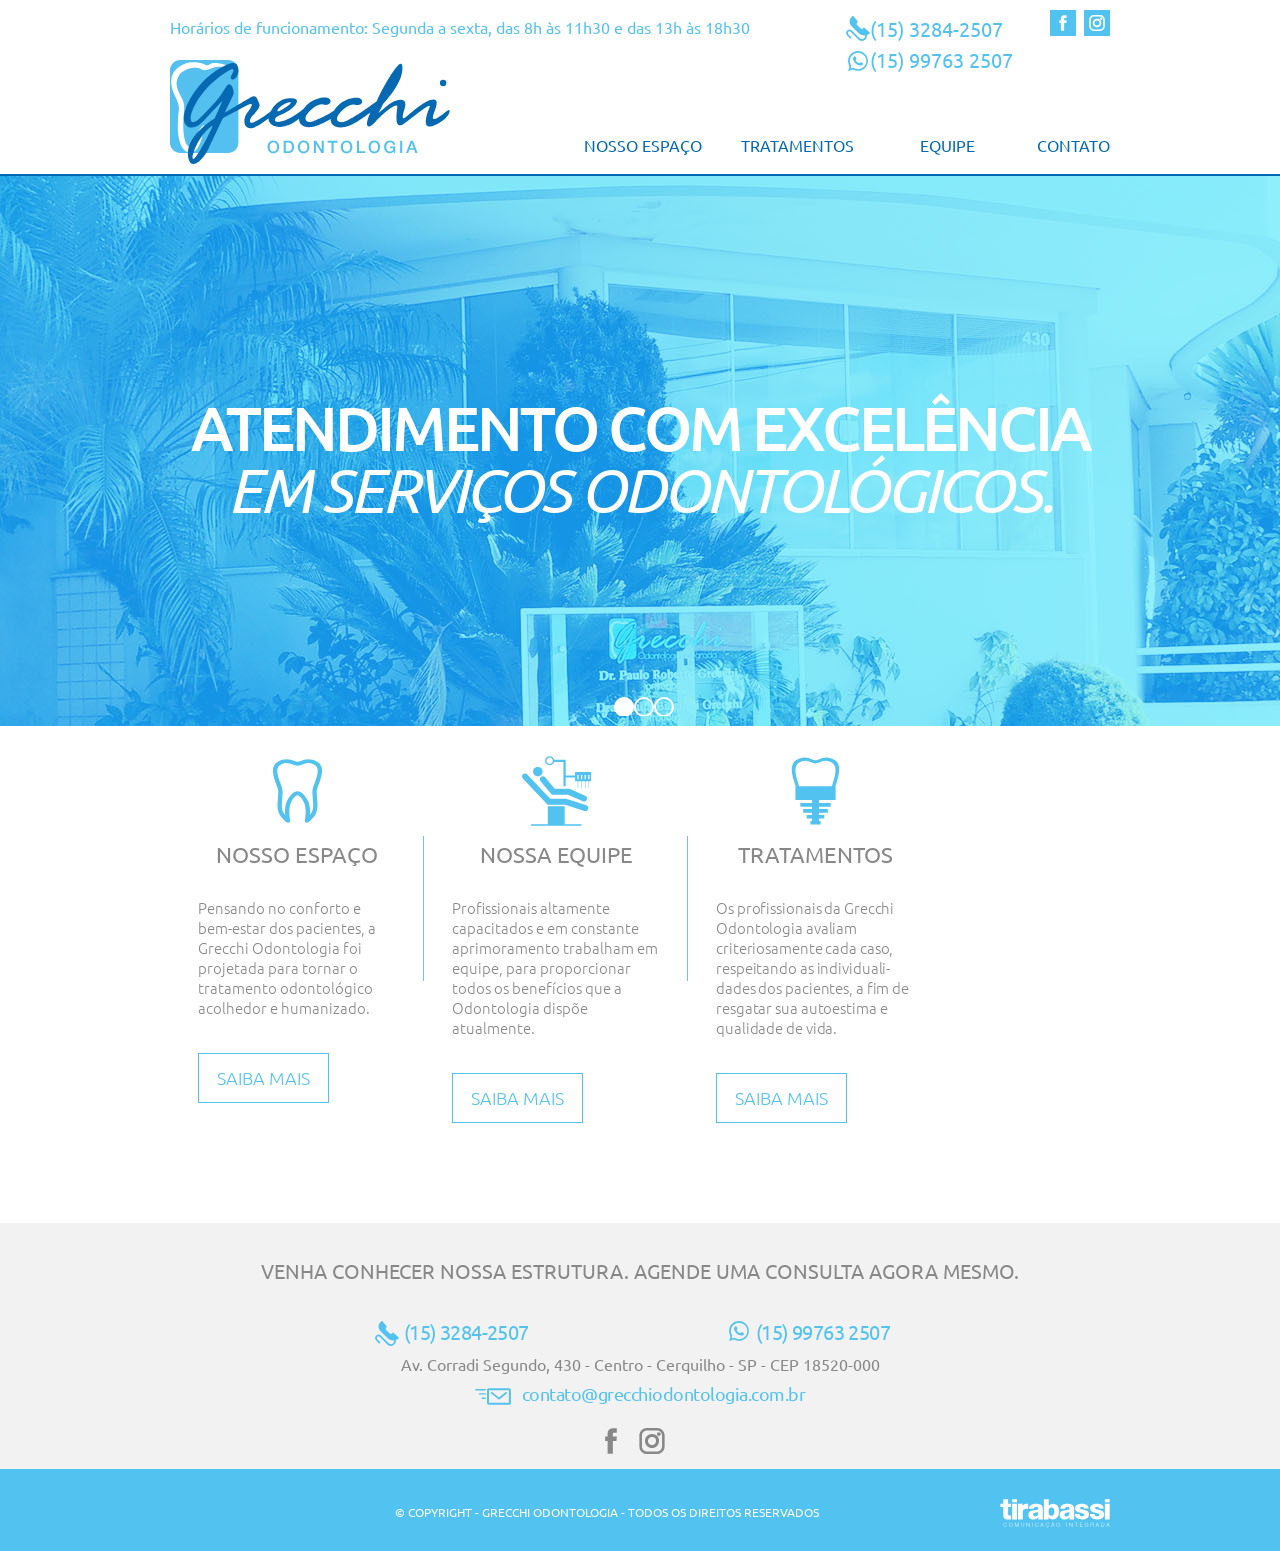
==== index.html @ 026e0ecc "Publicar o site da Grecchi Odontologia no GitHub Pages Importar o site estático completo, adicionar " ====
<!DOCTYPE html>
<!--
  HTML Element
  Coded and structured by Samuel Foltran Morales (samuelfoltran.com) in 2016/05/11
-->
<html lang="pt-br">
  <head>
    <meta charset="utf-8"/>
    <meta name="viewport" content="width=device-width, initial-scale=1"/>
    <title>Grecchi Odontologia</title>

    <link rel="icon" href="favicon.ico">
    <link rel="stylesheet" href="https://fonts.googleapis.com/css?family=Ubuntu:400,300,500,700,300italic">
    <link rel='stylesheet' href='css/reset.css' />
    <link rel='stylesheet' href='css/style.css' />
    <link rel='stylesheet' href='css/mobile.css' />

  </head>
  <body>

    <!-- Site Header -->
    <header>
      <div class='wrapper'>

        <p id='horario'>Horários de funcionamento: Segunda a sexta, das 8h às 11h30 e das 13h às 18h30</p>

        <!-- Header Social -->
        <section id='social'>
          <div class='fone' style="margin-bottom:-10px;">
            <a href="tel:+551532842507">
              <p style='font-size:20px !important;padding-bottom:7px;'><span class='icon icon-fone' aria-hidden='true'>&#8203;</span>(15) 3284-2507</p>
            </a>
            <a href="https://api.whatsapp.com/send?1=pt_BR&amp;phone=5515997632507" target="_blank" rel="noopener noreferrer">
              <p style='font-size:20px !important;padding-bottom:7px;'><span class='icon icon-whatsapp' aria-hidden='true'>&#8203;</span>(15) 99763 2507</p>
            </a>
          </div><!-- #fone -->

          <div class='networks'>
            <a href='https://www.facebook.com/grecchiodontologia' target='_blank' rel="noopener noreferrer"><svg version="1.1" xmlns="http://www.w3.org/2000/svg"
	 width="20" height="20" viewBox="0 0 20 20">
<path fill="#52C2F0" d="M14.531,6.565h-3.086V4.54c0-0.758,0.502-0.936,0.857-0.936c0.354,0,2.178,0,2.178,0V0.261L11.482,0.25
	c-3.331,0-4.088,2.493-4.088,4.088v2.228H5.468v3.444h1.926c0,4.417,0,9.741,0,9.741h4.051c0,0,0-5.377,0-9.741h2.732L14.531,6.565z
	"/>
</svg></a>
            <a href='https://www.instagram.com/grecchiodontologia/' target='_blank' rel="noopener noreferrer"><svg version="1.1" xmlns="http://www.w3.org/2000/svg"
	 width="20" height="20" viewBox="0 0 20 20">
<g>
	<path fill="#52C2F0" d="M13.891,0.038H6.108c-3.203,0-5.809,2.605-5.809,5.811v8.302c0,3.207,2.605,5.812,5.809,5.812h7.783
		c3.203,0,5.811-2.604,5.811-5.812V5.849C19.701,2.644,17.094,0.038,13.891,0.038z M13.891,17.99H6.108
		c-2.115,0-3.837-1.723-3.837-3.84V5.849c0-2.115,1.722-3.838,3.837-3.838h7.783c2.115,0,3.838,1.723,3.838,3.838v8.302
		C17.729,16.268,16.006,17.99,13.891,17.99z"/>
	<path fill="#52C2F0" d="M10.038,4.552C8.585,4.5,7.156,5.084,6.113,6.168C5.122,7.195,4.577,8.547,4.577,9.972
		c0,2.993,2.434,5.425,5.424,5.425c1.443,0,2.798-0.563,3.818-1.592c1.004-1.011,1.572-2.365,1.604-3.807
		c0.033-1.505-0.434-2.819-1.35-3.797C13.105,5.169,11.711,4.6,10.038,4.552z M9.967,6.837c2.054,0.06,3.21,1.195,3.167,3.111
		c-0.037,1.772-1.414,3.159-3.134,3.159c-1.729,0-3.138-1.404-3.138-3.136c0-1.73,1.354-3.135,3.018-3.135V6.559L9.967,6.837z"/>
	<path fill="#52C2F0" d="M15.271,3.203c-0.816,0-1.479,0.666-1.479,1.479c0,0.814,0.662,1.477,1.479,1.477
		c0.814,0,1.477-0.662,1.477-1.477C16.748,3.869,16.086,3.203,15.271,3.203z"/>
</g>
</svg></a>
          </div><!-- #networks -->
        </section><!-- Header Social -->
        <div class='clear'></div>

        <!-- Site Logo -->
        <div id='logo'>
          <a href='index.html'><svg version="1.1" xmlns="http://www.w3.org/2000/svg"
	 width="345" height="128" viewBox="0 0 345 128">
<g>
	<path fill="#53C0EF" d="M84.29,12.53C84.29,5.61,78.573,0,71.524,0H12.766C5.716,0,0,5.61,0,12.53v89.34
		c0,6.918,5.716,12.527,12.766,12.527h58.759c7.049,0,12.765-5.609,12.765-12.527V12.53z"/>
	<path fill="#FFFFFF" d="M75.163,10.831c0,0-13.502-4.965-23.083-1.132c-9.581,3.833-10.13,3.278-15.27,0.753
		c-5.138-2.527-20.966-0.667-26.279,9.439c-5.314,10.103-0.609,17.511,1.741,22.474c2.353,4.965,6.012,9.058,5.14,19.685
		c-0.542,6.621-1.541,17.607-0.76,26.48c2.151,24.469,12.1,20.17,14.174,12.195c1.133-4.355,3.509-16.453,11.208-21.127
		c0,0-2.2,34.227-16.908,34.227c-14.708,0-15.534-28.041-15.534-30.242c0-2.199,0.137-13.471,1.236-21.032
		c1.1-7.56-3.162-15.396-5.499-20.207c-2.337-4.813-8.137-20.729,1.994-30.586c10.172-9.898,18.97-9.554,28.18-8.593
		c9.21,0.962,8.248,5.568,14.091,1.65C53.869,1.95,70.489,4.476,75.163,10.831z"/>
	<g>
		<ellipse fill="#0669B1" cx="336.563" cy="28.174" rx="3.936" ry="4.006"/>
		<path fill="#0669B1" d="M343.25,61.535c-2.441,0.691-24.846,21.761-18.115,4.077c6.729-17.684,2.885-18.236-5.18-16.095
			c-8.057,2.142-29.422,20.722-29.422,20.722s-7.471,7.598-1.48-10.361c4.334-13-5.896-12.753-15.717-7.566
			c-3.746,1.98-16.592,13.23-16.592,13.23s4.215-7.667,5.102-9.807c1.492-3.604,22.033-22.726,24.252-42.205
			c3.502-30.753-27.801,27.698-31.129,36.816c0,0-23.65,18.291-38.605,25.018c-9.055,4.07-14.637-1.605-6.961-10.57
			c5.09-5.94,13.389-11.443,18.209-9.88c9.541,3.096,13.072-6.935,3.682-8.37c-2.402-0.367-18.869-0.372-29.07,15.74
			c-9.232,6.718-24.742,12.81-24.742,12.81c-9.056,4.072-14.639-1.605-6.961-10.569c5.088-5.943,13.389-11.445,18.209-9.882
			c9.539,3.096,13.07-6.936,3.68-8.37c-2.297-0.349-17.432-0.372-27.677,13.685c-5.471,4.375-16.924,13.22-27.101,15.587
			c-10.765,2.502-8.403-3.172-7.274-4.434c2.607-2.912,14.649-5.627,22.275-13.762c7.745-8.262,2.637-10.563-5.625-10.179
			c-13.02,0.607-19.934,10.459-22.795,15.957c-0.315,0.244-0.648,0.51-1.012,0.828c-32.534,24.314-24.728,8.111-21.885,5.111
			c12.569-13.262,9.089-13.486,6.802-19.755c-2.354-6.448-5.952-4.72-9.464-2.969c-2.218,1.104-31.127,18.441-31.127,18.441
			S75.658,47.79,77.95,42.679c2.027-4.519-2.956-17.544-7.836-11.051c-6.583,8.758-5.038,12.079-31.791,38.543
			C15.695,92.548,23.75,50.379,56.214,24.444c31.645-25.282,19.962-6.356,19.962-6.356c-5.249,7.011,6,9.528,7.985-3.454
			c0.296-1.934,1.085-15.219-12.717-9.394C41.673,17.805,25.425,43.66,19.319,59.948c-8.172,21.801,6.286,28.873,18.264,18.51
			c3.938-3.406,8.245-8.479,13.457-13.813c7.688-7.877,13.389-14.377,13.389-14.377s-2.3,6.916-9.545,21.836
			c0,0-37.927,22.002-32.236,48.766c3.081,14.488,16.488,5.459,25.287-12.846C56.471,90.259,65.16,71.69,65.16,71.69
			s11.188-5.977,28.465-15.335c15.305-8.288,1.601,8.379,0.148,10.708c-4.437,7.111-3.4,25.832,17.893,11.809l9.702-6.9
			c-0.115,7.742,8.575,11.342,16.561,10.203c8.73-1.248,15.917-5.625,21.121-9.881c-0.609,8.416,8.731,15.264,26.973,6.557
			c2.553-1.219,7.551-3.922,11.914-6.326c-0.643,8.434,8.697,15.32,26.971,6.6c5.115-2.443,22.08-14.549,22.08-14.549
			s-7.1,14.713-3.033,16.99c4.066,2.283,10.129-8.15,19.445-15.816c9.314-7.667,16.783-12.156,16.707-8.082
			c-0.07,4.076-5.256,29.589,7.615,21c13.459-8.98,36.008-29.427,31.867-19.895c-4.139,9.531-9.09,27.078,4.068,22.381
			c13.16-4.697,18.188-12.156,19.299-13.814C344.061,65.679,345.688,60.845,343.25,61.535z M148.593,52.14
			c0,0,2.211,0.512-6.875,6.563C122.42,71.548,136.912,52.209,148.593,52.14z M29.843,121.147c0,0-2.364,2.027-2.07-1.887
			c0.497-6.586,8.819-26.721,22.476-37.211c0,0,1.923-1.656,1.973-0.229C52.27,83.247,34.476,118.8,29.843,121.147z"/>
	</g>
	<g>
		<path fill="#53C0EF" d="M134.52,107.046c0,4.273-2.681,7.834-7.165,7.834c-4.483,0-7.164-3.561-7.164-7.834
			c0-4.275,2.681-7.836,7.164-7.836C131.839,99.21,134.52,102.771,134.52,107.046z M122.81,107.046c0,2.869,1.341,5.697,4.546,5.697
			s4.546-2.828,4.546-5.697c0-2.871-1.341-5.699-4.546-5.699S122.81,104.175,122.81,107.046z"/>
		<path fill="#53C0EF" d="M140.052,99.565h6.2c4.609,0,6.599,3.354,6.599,7.48c0,4.125-1.99,7.479-6.599,7.479h-6.2V99.565z
			 M142.67,112.388h2.577c4.106,0,4.986-2.348,4.986-5.342c0-2.996-0.88-5.342-4.986-5.342h-2.577V112.388z"/>
		<path fill="#53C0EF" d="M171.854,107.046c0,4.273-2.682,7.834-7.165,7.834c-4.482,0-7.164-3.561-7.164-7.834
			c0-4.275,2.681-7.836,7.164-7.836C169.172,99.21,171.854,102.771,171.854,107.046z M160.143,107.046
			c0,2.869,1.341,5.697,4.545,5.697c3.206,0,4.546-2.828,4.546-5.697c0-2.871-1.341-5.699-4.546-5.699
			C161.484,101.347,160.143,104.175,160.143,107.046z"/>
		<path fill="#53C0EF" d="M177.281,99.565h2.768l6.826,11.02h0.043v-11.02h2.494v14.959h-2.768l-6.807-11h-0.063v11h-2.494V99.565z"
			/>
		<path fill="#53C0EF" d="M194.23,99.565h12.109v2.264h-4.756v12.695h-2.619v-12.695h-4.734V99.565z"/>
		<path fill="#53C0EF" d="M224.754,107.046c0,4.273-2.682,7.834-7.166,7.834c-4.482,0-7.162-3.561-7.162-7.834
			c0-4.275,2.68-7.836,7.162-7.836C222.072,99.21,224.754,102.771,224.754,107.046z M213.043,107.046
			c0,2.869,1.34,5.697,4.545,5.697c3.207,0,4.547-2.828,4.547-5.697c0-2.871-1.34-5.699-4.547-5.699
			C214.383,101.347,213.043,104.175,213.043,107.046z"/>
		<path fill="#53C0EF" d="M230.285,99.565h2.619v12.697h7.605v2.262h-10.225V99.565z"/>
		<path fill="#53C0EF" d="M258.986,107.046c0,4.273-2.682,7.834-7.164,7.834s-7.164-3.561-7.164-7.834
			c0-4.275,2.682-7.836,7.164-7.836S258.986,102.771,258.986,107.046z M247.275,107.046c0,2.869,1.342,5.697,4.547,5.697
			s4.545-2.828,4.545-5.697c0-2.871-1.34-5.699-4.545-5.699S247.275,104.175,247.275,107.046z"/>
		<path fill="#53C0EF" d="M277.57,114.524h-1.676l-0.398-1.76c-1.406,1.592-2.682,2.115-4.506,2.115
			c-4.48,0-7.164-3.561-7.164-7.834c0-4.275,2.684-7.836,7.164-7.836c3.27,0,6.014,1.74,6.41,5.113h-2.555
			c-0.252-1.971-1.969-2.977-3.855-2.977c-3.205,0-4.545,2.828-4.545,5.699c0,2.869,1.34,5.697,4.545,5.697
			c2.684,0.041,4.148-1.572,4.193-4.105h-3.984v-1.99h6.371V114.524z"/>
		<path fill="#53C0EF" d="M283.564,99.565h2.617v14.959h-2.617V99.565z"/>
		<path fill="#53C0EF" d="M296.531,99.565h2.785l5.76,14.959h-2.807l-1.404-3.959h-5.969l-1.404,3.959h-2.701L296.531,99.565z
			 M295.607,108.575h4.568l-2.242-6.432h-0.063L295.607,108.575z"/>
	</g>
</g>
</svg></a>
        </div><!-- Site Logo #logo -->

        <!-- Header Navigation -->
        <nav>
          <ul>
            <li><a href='nosso-espaco.html'>NOSSO ESPAÇO</a></li>
            <li><a href='tratamentos.html'>TRATAMENTOS</a>
              <ul>
                <li><a href='tratamentos.html?t=primeira-consulta'>PRIMEIRA CONSULTA (CLÍNICA GERAL)</a></li>
                <li><a href='tratamentos.html?t=ortopedia-maxilares'>ORTOPEDIA FUNCIONAL DOS MAXILARES</a></li>
                <li><a href='tratamentos.html?t=ortodontia'>ORTODONTIA</a></li>
                <li><a href='tratamentos.html?t=disfuncao-temporo-mandibular'>DISFUNÇÃO TÊMPORO-MANDIBULAR (DTM)</a></li>
                <li><a href='tratamentos.html?t=odontologia-estetica'>ODONTOLOGIA ESTÉTICA</a></li>
                <li><a href='tratamentos.html?t=plastica-gengival'>PLÁSTICA GENGIVAL</a></li>
                <li><a href='tratamentos.html?t=periodontia'>PERIODONTIA</a></li>
                <li><a href='tratamentos.html?t=protese'>PRÓTESE</a></li>
                <li><a href='tratamentos.html?t=endodontia'>ENDODONTIA</a></li>
                <li><a href='tratamentos.html?t=cirurgia'>CIRURGIA</a></li>
                <li><a href='tratamentos.html?t=implantodontia'>IMPLANTODONTIA</a></li>
                <li><a href='tratamentos.html?t=estomatologia'>ESTOMATOLOGIA</a></li>
                <li><a href='tratamentos.html?t=odontopediatria'>ODONTOPEDIATRIA</a></li>
              </ul>
            </li>
            <li><a href='equipe.html'>EQUIPE</a></li>
            <li><a href='contato.html'>CONTATO</a></li>
          </ul>
        </nav><!-- Header Navigation -->

        <div class='clear'></div>

      </div><!-- .wrapper -->
    </header><!-- Site Header -->
    <script>
      document.addEventListener('DOMContentLoaded', function () {
        var slider = document.getElementById('royalSlider');
        if (!slider) return;

        var slides = Array.from(slider.querySelectorAll('.rsContent'));
        if (!slides.length) return;

        var bullets = document.createElement('div');
        bullets.className = 'rsBullets';
        var current = 0;
        var timerId = null;

        slides.forEach(function (slide, index) {
          var image = slide.querySelector('.rsImg');
          if (image) {
            image.style.backgroundImage = 'url("' + image.getAttribute('data-image') + '")';
            image.style.backgroundPosition = 'center top';
            image.style.backgroundRepeat = 'no-repeat';
            image.style.backgroundSize = 'cover';
            image.style.display = 'block';
            image.style.width = '100%';
            image.style.height = '100%';
          }

          var bullet = document.createElement('div');
          bullet.className = 'rsBullet';
          bullet.innerHTML = '<span></span>';
          bullet.addEventListener('click', function () {
            showSlide(index, true);
          });
          bullets.appendChild(bullet);
        });

        slider.appendChild(bullets);

        function showSlide(index, resetTimer) {
          current = (index + slides.length) % slides.length;

          slides.forEach(function (slide, slideIndex) {
            slide.classList.toggle('is-active', slideIndex === current);
          });

          Array.from(bullets.children).forEach(function (bullet, bulletIndex) {
            bullet.classList.toggle('rsNavSelected', bulletIndex === current);
          });

          if (resetTimer) {
            startAutoplay();
          }
        }

        function startAutoplay() {
          if (timerId) window.clearInterval(timerId);
          timerId = window.setInterval(function () {
            showSlide(current + 1, false);
          }, 5000);
        }

        slider.addEventListener('mouseenter', function () {
          if (timerId) window.clearInterval(timerId);
        });

        slider.addEventListener('mouseleave', startAutoplay);

        var touchStartX = 0;
        var touchStartY = 0;

        slider.addEventListener('touchstart', function (event) {
          if (!event.touches.length) return;
          touchStartX = event.touches[0].clientX;
          touchStartY = event.touches[0].clientY;
        }, { passive: true });

        slider.addEventListener('touchend', function (event) {
          if (!event.changedTouches.length) return;

          var deltaX = event.changedTouches[0].clientX - touchStartX;
          var deltaY = event.changedTouches[0].clientY - touchStartY;

          if (Math.abs(deltaX) < 40 || Math.abs(deltaX) <= Math.abs(deltaY)) return;

          if (deltaX < 0) {
            showSlide(current + 1, true);
          } else {
            showSlide(current - 1, true);
          }
        }, { passive: true });

        showSlide(0, false);
        startAutoplay();
      });
    </script>
<!-- Home Slider -->
    <section id='homeSlider'>

      <div id='royalSlider' class='royalSlider rsMinW'>
        <div class="rsContent">
          <div class="rsImg" data-image="img/homeSlider/image_home_cabecalho_01.jpg"></div>
          <div class="bContainer">
            <span class="rsABlock txtCent blockHeadline">ATENDIMENTO COM EXCELÊNCIA</span>
            <span class="rsABlock txtCent" data-move-effect="none">EM SERVIÇOS ODONTOLÓGICOS.</span>
          </div>
        </div>

        <div class="rsContent">
          <div class="rsImg" data-image="img/homeSlider/image_home_cabecalho_02.jpg"></div>
          <div class="bContainer">
            <span class="rsABlock txtCent blockHeadline">TRATAMENTO ODONTOLÓGICO</span>
            <span class="rsABlock txtCent" data-move-effect="none">ACOLHEDOR E HUMANIZADO.</span>
          </div>
        </div>

        <div class="rsContent">
          <div class="rsImg" data-image="img/homeSlider/image_home_cabecalho_03.jpg"></div>
          <div class="bContainer">
            <span class="rsABlock txtCent blockHeadline">ATENDIMENTO INTEGRADO ATRAVÉS</span>
            <span class="rsABlock txtCent" data-move-effect="none">DA ODONTOLOGIA MULTIDISCIPLINAR</span>
          </div>
        </div>
      </div><!-- #royalSlider -->

    </section><!-- Home Slider -->

    <!-- Site Main -->
    <main>
      <div class='wrapper'>

        <div class='grid-x3 homeSummary rightBlueBorder'>
          <i><svg version="1.1" xmlns="http://www.w3.org/2000/svg"
	 width="69" height="70" viewBox="0 0 69 70">
<path fill="#52C2F0" d="M55.704,28.513c2.822-7.654,6.687-18.137-1.691-22.828c-2.949-1.65-5.792-2.453-8.689-2.453
	c-3.134,0-5.666,0.953-7.708,1.722C36.4,5.41,35.254,5.84,34.501,5.84c-0.754,0-1.9-0.431-3.122-0.89
	c-2.034-0.766-4.566-1.719-7.7-1.719c-2.898,0-5.741,0.803-8.69,2.453c-8.38,4.692-4.514,15.176-1.69,22.83
	c0.892,2.417,1.733,4.7,1.872,6.045c0.226,2.204-0.017,4.936-0.277,7.879c-0.396,4.43-0.806,9.008,0.344,12.756
	c1.944,6.326,8.167,10.938,8.43,11.131c0.69,0.506,1.744,0.572,2.491,0.174c0.786-0.412,1.2-1.225,1.029-2.018
	c-0.022-0.105-2.215-10.717,0.501-17.354c2.271-5.549,5.957-8.072,6.809-8.117c0.86,0.045,4.546,2.568,6.817,8.117
	c2.719,6.643,0.522,17.246,0.5,17.354c-0.168,0.795,0.245,1.605,1.031,2.018c0.335,0.176,0.717,0.268,1.105,0.268
	c0.505,0,0.997-0.156,1.384-0.441c0.264-0.193,6.488-4.807,8.43-11.131c1.148-3.738,0.742-8.313,0.347-12.762
	c-0.26-2.908-0.506-5.654-0.279-7.874C53.968,33.223,54.77,31.049,55.704,28.513z M49.775,42.74
	c0.367,4.102,0.746,8.344-0.205,11.441c-0.55,1.789-1.565,3.445-2.664,4.852c0.279-3.934,0.182-9.096-1.508-13.221
	c-2.446-5.977-7.233-10.657-10.897-10.657c-3.665,0-8.453,4.68-10.899,10.657c-1.688,4.125-1.786,9.289-1.506,13.221
	c-1.099-1.404-2.115-3.061-2.665-4.852c-0.95-3.094-0.572-7.334-0.206-11.438c0.274-3.078,0.534-5.986,0.274-8.533
	c-0.183-1.774-1.057-4.144-2.072-6.898c-2.376-6.448-5.631-15.279-0.119-18.365c2.235-1.251,4.319-1.859,6.371-1.859
	c2.244,0,4.236,0.748,6.003,1.412c1.563,0.588,3.179,1.196,4.819,1.196c1.642,0,3.257-0.608,4.83-1.201
	c1.757-0.659,3.749-1.407,5.992-1.407c2.052,0,4.136,0.608,6.372,1.859c5.511,3.086,2.255,11.917-0.126,18.374
	c-1.012,2.745-1.886,5.115-2.066,6.89C49.242,36.756,49.502,39.662,49.775,42.74z"/>
</svg></i>
          <h2>NOSSO ESPAÇO</h2>
          <p style='letter-spacing:0px;'>Pensando no conforto e bem-estar dos pacientes, a Grecchi Odontologia foi projetada para tornar o trata&shy;mento odontológico acolhedor e hu&shy;manizado.</p>
          <a href='nosso-espaco.html' class='knowMore-link' style='margin-top:35px;'>SAIBA MAIS</a>
        </div><!-- .grid-x3 -->

        <div class='grid-x3 middle homeSummary rightBlueBorder'>
          <i><svg version="1.1" xmlns="http://www.w3.org/2000/svg"
	 width="69" height="70" viewBox="0 0 69 70">
<g>
	<path fill="#52C2F0" d="M53.096,15.906v3.625h-9.391V4.844c0-0.621-0.504-1.125-1.125-1.125H32.107
		c-0.456-2.039-2.273-3.563-4.448-3.563c-2.521,0-4.563,2.042-4.563,4.563c0,2.52,2.043,4.561,4.563,4.561
		c2.086,0,3.841-1.4,4.385-3.312h9.411v24.188h2.25v-8.625h9.391v3.624h2.656v7h0.436v-7h3.189v7h0.438v-7h3.188v7h0.438v-7h3.189v7
		h0.436v-7h1.906v-9.25H53.096z M27.659,7.908c-1.761,0-3.188-1.429-3.188-3.188c0-1.762,1.428-3.189,3.188-3.189
		c1.76,0,3.188,1.428,3.188,3.189C30.847,6.479,29.419,7.908,27.659,7.908z M56.596,23.281h-1.25v-4.25h1.25V23.281z M60.221,23.281
		h-1.25v-4.25h1.25V23.281z M63.846,23.281h-1.25v-4.25h1.25V23.281z M67.471,23.281h-1.248v-4.25h1.248V23.281z"/>
	<path fill="#52C2F0" d="M64.211,49.241l-20.094-6.518H28.21L5.207,18.443c-1.139-1.203-3.038-1.256-4.241-0.115
		c-1.203,1.139-1.254,3.039-0.114,4.241l24.778,26.155h17.539l19.191,6.225c0.309,0.1,0.619,0.146,0.928,0.146
		c1.264,0,2.441-0.807,2.852-2.074C66.65,51.444,65.787,49.751,64.211,49.241z"/>
	<path fill="#52C2F0" d="M18.528,25.235l11.384,13.401h16.143l14.809,6.639c0.398,0.18,0.816,0.264,1.227,0.264
		c1.145,0,2.24-0.66,2.738-1.773c0.678-1.512,0.002-3.287-1.51-3.965l-15.98-7.164h-14.65L23.101,21.35
		c-1.072-1.263-2.964-1.417-4.229-0.345C17.609,22.078,17.456,23.972,18.528,25.235z"/>
	<circle fill="#52C2F0" cx="15.814" cy="15.684" r="4.778"/>
	<polygon fill="#52C2F0" points="42.658,50.28 25.783,50.28 25.783,68.155 9.002,68.155 9.002,69.843 59.439,69.843 59.439,68.155 
		42.658,68.155 	"/>
</g>
</svg></i>
          <h2>NOSSA EQUIPE</h2>
          <p style='letter-spacing:0px;'>Profissionais altamente capacitados e em constante aprimoramento traba&shy;lham em equipe, para proporcionar todos os benefícios que a Odontologia dispõe atualmente.</p>
          <a href='equipe.html' class='knowMore-link' style='margin-top:35px;'>SAIBA MAIS</a>
        </div><!-- .grid-x3 -->

        <div class='grid-x3 homeSummary'>
          <i><svg version="1.1" xmlns="http://www.w3.org/2000/svg"
	 width="69" height="70" viewBox="0 0 69 70">
<path fill="#52C2F0" d="M53.634,4.002c-2.798-1.764-5.474-2.623-8.184-2.623c-2.938,0-5.383,1.035-7.348,1.871
	c-1.398,0.592-2.607,1.105-3.603,1.105s-2.204-0.514-3.603-1.105c-1.966-0.836-4.409-1.871-7.348-1.871
	c-2.711,0-5.387,0.859-8.183,2.623c-7.725,4.875-3.974,16.344-1.234,24.717c0.161,0.494,0.317,0.975,0.47,1.447H14.39v13.936h16.67
	V47.1h-11.73v3.529h11.73v2.469h-8.872v3.527h8.872v2.471h-5.354v3.527h5.354v2.471h-1.617v3.527h10.114v-3.527h-1.617v-2.471h5.354
	v-3.527h-5.354v-2.471h8.872v-3.527h-8.872v-2.469h11.73V47.1h-11.73v-2.998h16.67V30.166h-0.213
	c0.152-0.473,0.309-0.953,0.471-1.449C57.606,20.344,61.356,8.875,53.634,4.002z M51.502,28.15c-0.22,0.697-0.434,1.367-0.633,2.016
	H18.072c-0.2-0.648-0.414-1.316-0.634-2.014c-2.341-7.371-5.546-17.467,0.326-21.285c2.272-1.479,4.414-2.195,6.546-2.195
	c2.326,0,4.305,0.863,6.049,1.627c1.436,0.625,2.788,1.217,4.11,1.217c1.323,0,2.678-0.592,4.111-1.217
	c1.745-0.764,3.723-1.627,6.051-1.627c2.131,0,4.272,0.717,6.543,2.195C57.049,10.686,53.843,20.781,51.502,28.15z"/>
</svg></i>
          <h2>TRATAMENTOS</h2>
          <p style='letter-spacing:-.1px;'>Os profissionais da Grecchi Odontolo&shy;gia avaliam criteriosamente cada caso, respeitando as individuali&shy;dades dos pacientes, a fim de resgatar sua autoestima e qualidade de vida. </p>
          <a href='tratamentos.html' class='knowMore-link' style='margin-top:35px;'>SAIBA MAIS</a>
        </div><!-- .grid-x3 -->

        <div class='clear'></div>

      </div><!-- .wrapper -->
    </main><!-- Site Main -->

    <!-- Site Footer -->
    <footer>

      <!-- Footer About -->
      <section id='about'>
        <div class='wrapper'>

          <h3>VENHA CONHECER NOSSA ESTRUTURA. AGENDE UMA CONSULTA AGORA MESMO.</h3>

          <div class='fone' style='width:540px !important;'>
            <div style='float:left;'>
              <a href="tel:+551532842507">
                <p><span class='icon footer-icon icon-fone' aria-hidden='true'>&#8203;</span> (15) 3284-2507</p>
              </a>
            </div>
            <div style='float:right;'>
                <a href="https://api.whatsapp.com/send?1=pt_BR&amp;phone=5515997632507" target="_blank" rel="noopener noreferrer">
                    <p style='margin-right:20px !important;'><span class='icon footer-icon icon-whatsapp' aria-hidden='true'>&#8203;</span>(15) 99763 2507</p>
                </a>
            </div>
            <div class='clear'></div>
          </div><!-- #fone -->

          <p>Av. Corradi Segundo, 430 - Centro - Cerquilho - SP - CEP 18520-000</p>

          <a class='email' href='mailto:contato@grecchiodontologia.com.br'>
            <i><svg version="1.1" xmlns="http://www.w3.org/2000/svg"
	 viewBox="0 0 36 17">
<g>
	<path fill="#54C2F0" d="M35.9,2c0-1-0.8-1.8-1.8-1.8l-20.3,0C12.8,0.2,12,1,12,2l0,13c0,0.5,0.2,0.9,0.5,1.3
		c0.3,0.3,0.8,0.5,1.3,0.5l20.3,0c1,0,1.8-0.8,1.8-1.8L35.9,2z M14,14.8l0-12.6l19.9,0l0,12.6L14,14.8z"/>
	<path fill="#54C2F0" d="M30.5,4.3l-6.6,5.1l-6.5-5.1C17.3,4.1,17,4,16.8,4c-0.2,0-0.5,0.2-0.6,0.3
		c-0.3,0.4-0.3,0.9,0.1,1.2l7.1,5.7c0.2,0.1,0.4,0.2,0.6,0.2c0.2,0,0.4-0.1,0.6-0.2l7.2-5.6C31.9,5.6,32,5.4,32,5.1
		c0-0.2,0-0.5-0.2-0.7C31.5,4,30.9,3.9,30.5,4.3z M16.5,5.4L16.5,5.4L16.5,5.4L16.5,5.4z"/>
	<path fill="#54C2F0" d="M10.9,1.7c0-0.4-0.3-0.7-0.7-0.7H0.9c-0.4,0-0.7,0.3-0.7,0.7c0,0.2,0.1,0.4,0.2,0.5
		c0.1,0.1,0.3,0.2,0.5,0.2l9.2,0C10.5,2.4,10.9,2.1,10.9,1.7z"/>
	<path fill="#54C2F0" d="M10.9,5.9c0-0.4-0.3-0.7-0.7-0.7l-5.6,0c-0.4,0-0.7,0.3-0.7,0.7c0,0.2,0.1,0.4,0.2,0.5
		c0.1,0.1,0.3,0.2,0.5,0.2h5.6C10.5,6.7,10.9,6.3,10.9,5.9z"/>
	<path fill="#54C2F0" d="M10.2,9.5H7.2c-0.4,0-0.7,0.3-0.7,0.7c0,0.2,0.1,0.4,0.2,0.5c0.1,0.1,0.3,0.2,0.5,0.2h2.9
		c0.4,0,0.7-0.3,0.7-0.7C10.9,9.8,10.5,9.5,10.2,9.5z"/>
</g>
</svg></i>
            <p>contato@grecchiodontologia.com.br</p>
            <div class='clear'></div>
          </a>

          <div class='networks'>
            <ul>
              <li><a href='https://www.facebook.com/grecchiodontologia' target='_blank' rel="noopener noreferrer"><svg version="1.1" xmlns="http://www.w3.org/2000/svg"
	 width="20" height="20" viewBox="0 0 20 20">
<path fill="#52C2F0" d="M14.531,6.565h-3.086V4.54c0-0.758,0.502-0.936,0.857-0.936c0.354,0,2.178,0,2.178,0V0.261L11.482,0.25
	c-3.331,0-4.088,2.493-4.088,4.088v2.228H5.468v3.444h1.926c0,4.417,0,9.741,0,9.741h4.051c0,0,0-5.377,0-9.741h2.732L14.531,6.565z
	"/>
</svg></a></li>
              <li><a href='https://www.instagram.com/grecchiodontologia/' target='_blank' rel="noopener noreferrer"><svg version="1.1" xmlns="http://www.w3.org/2000/svg"
	 width="20" height="20" viewBox="0 0 20 20">
<g>
	<path fill="#52C2F0" d="M13.891,0.038H6.108c-3.203,0-5.809,2.605-5.809,5.811v8.302c0,3.207,2.605,5.812,5.809,5.812h7.783
		c3.203,0,5.811-2.604,5.811-5.812V5.849C19.701,2.644,17.094,0.038,13.891,0.038z M13.891,17.99H6.108
		c-2.115,0-3.837-1.723-3.837-3.84V5.849c0-2.115,1.722-3.838,3.837-3.838h7.783c2.115,0,3.838,1.723,3.838,3.838v8.302
		C17.729,16.268,16.006,17.99,13.891,17.99z"/>
	<path fill="#52C2F0" d="M10.038,4.552C8.585,4.5,7.156,5.084,6.113,6.168C5.122,7.195,4.577,8.547,4.577,9.972
		c0,2.993,2.434,5.425,5.424,5.425c1.443,0,2.798-0.563,3.818-1.592c1.004-1.011,1.572-2.365,1.604-3.807
		c0.033-1.505-0.434-2.819-1.35-3.797C13.105,5.169,11.711,4.6,10.038,4.552z M9.967,6.837c2.054,0.06,3.21,1.195,3.167,3.111
		c-0.037,1.772-1.414,3.159-3.134,3.159c-1.729,0-3.138-1.404-3.138-3.136c0-1.73,1.354-3.135,3.018-3.135V6.559L9.967,6.837z"/>
	<path fill="#52C2F0" d="M15.271,3.203c-0.816,0-1.479,0.666-1.479,1.479c0,0.814,0.662,1.477,1.479,1.477
		c0.814,0,1.477-0.662,1.477-1.477C16.748,3.869,16.086,3.203,15.271,3.203z"/>
</g>
</svg></a></li>
            </ul>
            <div class='clear'></div>
          </div><!-- .networks -->

        </div><!-- .wrapper -->
      </section><!-- #about -->

      <!-- Site Copyright -->
      <section id='copyright'>
        <div class='wrapper'>
          <p>&copy; COPYRIGHT - GRECCHI ODONTOLOGIA - TODOS OS DIREITOS RESERVADOS</p>
          <a href='https://www.tirabassi.com.br' id='tirabassi' target="_blank" rel="noopener noreferrer"><svg version="1.1" xmlns="http://www.w3.org/2000/svg"
	 width="110" height="29" viewBox="0 0 110 29">
<g>
	<path fill="#6D6E71" d="M8.09,4.761h2.988v3.167H8.09v7.135c0,1.172,0.685,1.422,1.738,1.422c0.396,0,1.25,0,1.25,0v3.922H8.437
		c-4.478,0-5.183-1.477-5.183-5.486V7.928H0.293V4.761h2.961v-4.51H8.09V4.761z M12.166,3.287h4.839V0.251h-4.839V3.287z
		 M12.166,20.406h4.839V4.761h-4.839V20.406z M42.866,9.734v10.658h-4.59l0.009-1.809c-1.255,1.311-3.103,1.822-4.867,1.822
		c-2.813,0-5.04-1.426-5.04-4.465c0-4.811,5.242-4.442,8.595-5.124c0.825-0.172,1.284-0.457,1.284-1.366
		c0-1.108-1.344-1.53-2.337-1.53c-1.331,0-2.187,0.594-2.42,1.842h-4.525c0.086-1.936,1.002-3.185,2.308-3.953
		c1.31-0.739,3.013-1.022,4.697-1.022C39.481,4.787,42.866,5.552,42.866,9.734z M38.199,13.069
		c-0.684,0.426-1.936,0.512-2.991,0.793c-1.079,0.253-1.99,0.704-1.99,1.88c0,1.189,0.939,1.68,2.019,1.68
		C37.542,17.422,38.311,16.109,38.199,13.069z M59.212,12.287c0,4.148-1.96,8.119-6.601,8.119c-1.706,0-3.133-0.738-4.072-2.129
		h-0.054v2.115h-4.611V0.251h4.84v6.606h0.057c0.994-1.351,2.387-2.038,4.207-2.038C57.164,4.819,59.212,8.458,59.212,12.287z
		 M54.38,12.457c0-1.871-0.744-3.944-2.875-3.944c-1.316,0-2.966,0.906-2.966,3.944c0,2.582,0.746,4.26,2.933,4.26
		C53.636,16.717,54.38,14.472,54.38,12.457z M85.394,11.161c-2.215-0.487-5.463-0.743-5.463-2.131c0-1.029,1.281-1.109,2.081-1.109
		c0.597,0,1.139,0.107,1.537,0.365c0.396,0.254,0.621,0.656,0.621,1.283h4.472c-0.173-3.844-3.555-4.782-6.804-4.782
		c-2.903,0-6.739,0.967-6.739,4.518c0,3.99,3.813,4.074,6.856,4.841c0.854,0.202,2.359,0.421,2.359,1.565
		c0,1.168-1.343,1.566-2.272,1.566c-0.683,0-1.339-0.174-1.791-0.516c-0.484-0.371-0.799-0.906-0.799-1.648h-4.611
		c0.141,4.129,3.73,5.293,7.229,5.293c3.324,0,7.078-1.311,7.078-5.26C89.147,13.918,88.388,11.757,85.394,11.161z M100.456,11.161
		c-2.218-0.487-5.464-0.743-5.464-2.131c0-1.029,1.277-1.109,2.077-1.109c0.593,0,1.136,0.107,1.536,0.365
		c0.398,0.254,0.622,0.656,0.622,1.283h4.473c-0.169-3.844-3.555-4.782-6.802-4.782c-2.9,0-6.742,0.967-6.742,4.518
		c0,3.99,3.808,4.074,6.858,4.841c0.854,0.202,2.359,0.421,2.359,1.565c0,1.168-1.339,1.566-2.28,1.566
		c-0.679,0-1.334-0.174-1.785-0.516c-0.485-0.371-0.799-0.906-0.799-1.648h-4.611c0.146,4.129,3.725,5.293,7.226,5.293
		c3.332,0,7.088-1.311,7.088-5.26C104.212,13.918,103.445,11.757,100.456,11.161z M109.704,0.251h-4.84v2.97h4.84V0.251z
		 M104.864,4.748v15.658h4.84V4.748H104.864z M74.163,9.734v10.658h-4.586l0.008-1.809c-1.253,1.311-3.102,1.822-4.864,1.822
		c-2.817,0-5.041-1.426-5.041-4.465c0-4.811,5.238-4.442,8.595-5.124c0.82-0.172,1.279-0.457,1.279-1.366
		c0-1.108-1.343-1.53-2.334-1.53c-1.332,0-2.187,0.594-2.421,1.842h-4.521c0.085-1.936,1.001-3.185,2.307-3.953
		c1.305-0.739,3.013-1.022,4.694-1.022C70.78,4.787,74.163,5.552,74.163,9.734z M69.5,13.069c-0.685,0.426-1.935,0.512-2.991,0.793
		c-1.082,0.253-1.99,0.704-1.99,1.88c0,1.189,0.939,1.68,2.02,1.68C68.84,17.422,69.612,16.109,69.5,13.069z M26.395,4.834
		c-3.224,0.535-3.746,2.475-3.746,2.475V4.761h-4.696v15.646h4.836v-7.131c0-4.675,5.438-3.5,5.491-3.5v-5.01
		C27.566,4.766,26.94,4.741,26.395,4.834z"/>
	<path fill="#6D6E71" d="M6.393,24.969c-0.128-0.588-0.615-0.928-1.174-0.928c-1.015,0-1.445,0.85-1.445,1.684
		c0,0.842,0.431,1.688,1.445,1.688c0.708,0,1.157-0.547,1.229-1.229h0.364c-0.101,0.939-0.698,1.541-1.594,1.541
		c-1.208,0-1.811-0.951-1.811-2c0-1.045,0.603-1.994,1.811-1.994c0.726,0,1.443,0.434,1.54,1.238H6.393z M10.764,23.73
		c1.201,0,1.805,0.949,1.805,1.994c0,1.049-0.604,2-1.805,2c-1.208,0-1.809-0.951-1.809-2C8.955,24.68,9.556,23.73,10.764,23.73z
		 M10.764,27.412c1.008,0,1.437-0.846,1.437-1.688c0-0.834-0.429-1.684-1.437-1.684c-1.015,0-1.442,0.85-1.442,1.684
		C9.321,26.566,9.749,27.412,10.764,27.412z M14.913,23.811h0.537l1.326,3.359l1.319-3.359h0.536v3.834h-0.364v-3.313h-0.012
		l-1.308,3.313h-0.346l-1.311-3.313h-0.015v3.313h-0.364V23.811z M21.147,23.811h0.365v2.373c-0.007,0.889,0.418,1.229,1.12,1.229
		c0.709,0,1.135-0.34,1.127-1.229v-2.373h0.368v2.451c0,0.791-0.426,1.463-1.495,1.463c-1.063,0-1.485-0.672-1.485-1.463V23.811z
		 M26.644,23.811h0.408l2.232,3.242h0.01v-3.242h0.368v3.834h-0.41L27.02,24.4h-0.011v3.244h-0.365V23.811z M32.243,23.811h0.365
		v3.834h-0.365V23.811z M38,24.969c-0.129-0.588-0.618-0.928-1.176-0.928c-1.016,0-1.448,0.85-1.448,1.684
		c0,0.842,0.433,1.688,1.448,1.688c0.706,0,1.159-0.547,1.227-1.229h0.364c-0.098,0.939-0.696,1.541-1.591,1.541
		c-1.209,0-1.81-0.951-1.81-2c0-1.045,0.601-1.994,1.81-1.994c0.722,0,1.442,0.434,1.541,1.238H38z M41.886,23.811h0.408
		l1.504,3.834h-0.392l-0.47-1.193h-1.743l-0.463,1.193h-0.392L41.886,23.811z M41.306,26.141h1.511l-0.743-1.965L41.306,26.141z
		 M49.153,26.184c-0.101,0.939-0.697,1.541-1.591,1.541h-0.008l-0.177,0.23c0.252-0.049,0.623,0,0.623,0.334
		c0,0.326-0.317,0.459-0.594,0.459c-0.169,0-0.347-0.035-0.504-0.113l0.076-0.168c0.093,0.037,0.27,0.07,0.426,0.07
		c0.149,0,0.284-0.068,0.284-0.227c0-0.129-0.106-0.205-0.233-0.205c-0.12,0-0.207,0.012-0.271,0.041l-0.088-0.078l0.273-0.354
		c-1.082-0.092-1.617-0.996-1.617-1.99c0-1.045,0.597-1.994,1.81-1.994c0.722,0,1.442,0.434,1.538,1.238h-0.364
		c-0.13-0.588-0.618-0.928-1.174-0.928c-1.019,0-1.446,0.85-1.446,1.684c0,0.842,0.428,1.688,1.446,1.688
		c0.708,0,1.155-0.547,1.228-1.229H49.153z M52.624,23.811h0.406l1.502,3.834h-0.39l-0.467-1.193h-1.744l-0.463,1.193h-0.394
		L52.624,23.811z M53.647,22.861c-0.038,0.248-0.187,0.51-0.466,0.51c-0.146,0-0.278-0.061-0.403-0.117
		c-0.124-0.059-0.229-0.133-0.321-0.133c-0.161,0-0.287,0.098-0.287,0.277h-0.206c0.029-0.256,0.193-0.518,0.475-0.518
		c0.159,0,0.285,0.059,0.404,0.121c0.117,0.059,0.227,0.115,0.322,0.115c0.166,0,0.236-0.115,0.277-0.256H53.647z M52.044,26.141
		h1.509l-0.743-1.965L52.044,26.141z M58.274,23.73c1.203,0,1.805,0.949,1.805,1.994c0,1.049-0.602,2-1.805,2
		c-1.205,0-1.809-0.951-1.809-2C56.466,24.68,57.069,23.73,58.274,23.73z M58.274,27.412c1.01,0,1.441-0.846,1.441-1.688
		c0-0.834-0.432-1.684-1.441-1.684c-1.012,0-1.44,0.85-1.44,1.684C56.834,26.566,57.263,27.412,58.274,27.412z M66.638,23.811h0.365
		v3.834h-0.365V23.811z M69.587,23.811h0.408l2.232,3.242h0.013v-3.242h0.366v3.834h-0.409L69.966,24.4h-0.015v3.244h-0.364V23.811z
		 M74.746,23.811h3.039v0.313h-1.337v3.521h-0.364v-3.521h-1.338V23.811z M79.931,23.811h2.648v0.313h-2.28v1.383h2.136v0.313
		h-2.136v1.512h2.309v0.314h-2.677V23.811z M88.181,27.645h-0.262l-0.051-0.699h-0.011c-0.258,0.549-0.773,0.779-1.325,0.779
		c-1.209,0-1.809-0.951-1.809-2c0-1.045,0.6-1.994,1.809-1.994c0.805,0,1.461,0.434,1.601,1.271h-0.365
		c-0.05-0.441-0.506-0.961-1.235-0.961c-1.017,0-1.444,0.85-1.444,1.684c0,0.842,0.428,1.688,1.444,1.688
		c0.847,0,1.341-0.596,1.325-1.408h-1.305v-0.311h1.628V27.645z M90.67,23.811h1.757c0.633,0,1.164,0.309,1.164,1.002
		c0,0.479-0.254,0.877-0.746,0.973v0.014c0.5,0.063,0.645,0.406,0.668,0.863c0.019,0.26,0.019,0.787,0.18,0.982h-0.401
		c-0.092-0.15-0.092-0.436-0.103-0.596c-0.033-0.539-0.075-1.135-0.768-1.109h-1.386v1.705H90.67V23.811z M91.035,25.631h1.363
		c0.446,0,0.826-0.279,0.826-0.748c0-0.465-0.278-0.76-0.826-0.76h-1.363V25.631z M97.162,23.811h0.407l1.505,3.834h-0.393
		l-0.47-1.193h-1.743l-0.461,1.193h-0.392L97.162,23.811z M96.579,26.141h1.513l-0.743-1.965L96.579,26.141z M101.21,23.811h1.325
		c1.153,0.027,1.761,0.66,1.761,1.914c0,1.26-0.607,1.893-1.761,1.92h-1.325V23.811z M101.576,27.33h0.776
		c1.102,0.004,1.58-0.457,1.58-1.605c0-1.143-0.479-1.605-1.58-1.602h-0.776V27.33z M107.796,23.811h0.407l1.504,3.834h-0.392
		l-0.466-1.193h-1.748l-0.46,1.193h-0.393L107.796,23.811z M107.217,26.141h1.509l-0.74-1.965L107.217,26.141z"/>
</g>
</svg></a>
          <div class='clear'></div>
        </div><!-- .wrapper -->
      </section><!-- #copyright -->

    </footer><!-- Site Footer -->
    
    <script src="js/site.js"></script>
  </body>
</html>
---- css/style.css ----
.tBlue {
  color: #52c2f0; }

.wrapper {
  width: 940px;
  margin: 0 auto; }

.clear {
  clear: both; }

.left {
  float: left; }

.right {
  float: right; }

strong, .bold {
  font-weight: bold; }

.center {
  text-align: center; }

.justify {
  text-align: justify; }

.italic {
  font-style: italic; }

header {
  width: 100%;
  border-bottom: 2px solid #0069b4;
  padding: 10px 0 0; }
  header #horario {
    float: left;
    font: 16px "Ubuntu", sans-serif;
    color: #52c2f0;
    margin-top: 7px; }
  header #logo {
    float: left;
    position: relative;
    top: -10px; }
    header #logo, header #logo svg {
      width: 280px;
      height: 104px; }
  header #social {
    float: right;
    width: 270px; }
    header #social a:hover p {
      color: #0069b4 !important; }
    header #social .fone {
      width: 200px !important;
      float: left;
      margin-top: 8px !important; }
      header #social .fone p {
        font: 400 20px "Ubuntu", sans-serif !important;
        float: left; }
      header #social .fone .icon {
        float: left;
        width: 25px !important;
        padding-right: 15px; }
      header #social .fone .icon.icon-whatsapp {
        position: relative;
        top: 4px !important; }
    header #social .networks {
      float: right; }
      header #social .networks a {
        float: left;
        padding: 5px;
        background: #52c2f0;
        margin-left: 8px; }
        header #social .networks a, header #social .networks a svg {
          width: 16px;
          height: 16px; }
        header #social .networks a svg * {
          fill: #fff; }
        header #social .networks a:hover {
          background: #0069b4; }
  header nav {
    float: right;
    margin-top: 35px; }
    header nav ul li {
      float: left; }
      header nav ul li:nth-child(1) {
        width: 145px; }
        header nav ul li:nth-child(1) a {
          background-image: url("../img/svg/icons/menu/clinica.svg") !important; }
      header nav ul li:nth-child(2) {
        width: 165px; }
        header nav ul li:nth-child(2) a {
          background-image: url("../img/svg/icons/menu/tratamento.svg") !important; }
      header nav ul li:nth-child(3) {
        width: 135px; }
        header nav ul li:nth-child(3) a {
          background-image: url("../img/svg/icons/menu/equipe.svg") !important; }
      header nav ul li:nth-child(4) {
        width: 95px; }
        header nav ul li:nth-child(4) a {
          background-image: url("../img/svg/icons/menu/contato.svg") !important;
          background-position: 40px top;
          text-align: right; }
      header nav ul li:hover ul {
        display: block; }
      header nav ul li:hover a {
        background-size: auto !important; }
      header nav ul li a {
        background-position: center top;
        background-repeat: no-repeat;
        background-size: 0 0 !important;
        display: block;
        padding: 30px 0 11px;
        text-align: center;
        font: 16px "Ubuntu", sans-serif;
        color: #0069b4;
        text-align: center; }
      header nav ul li ul {
        position: absolute;
        z-index: 200;
        display: none;
        width: 330px;
        background: #0069b4;
        padding: 10px 0;
        border-top: 10px solid #fff;
        margin-left: 10px; }
        header nav ul li ul li {
          float: none;
          width: inherit !important; }
          header nav ul li ul li a {
            color: #fff;
            font: 300 15px "Ubuntu", sans-serif !important;
            text-align: left !important;
            padding: 3px 15px; }
            header nav ul li ul li a:hover {
              font-weight: 300 !important;
              color: #52c2f0; }

.fone .icon {
  width: 24px;
  height: 25px;
  float: left;
  font-size: 0;
  line-height: 0; }
  .fone .icon.icon-fone {
    background: url("../img/svg/fone.svg") no-repeat center top; }
  .fone .icon.icon-whatsapp {
    background: url("../img/svg/whatsapp.svg") no-repeat center top; }
  .fone .icon.icon-fone.footer-icon, .fone .icon.icon-whatsapp.footer-icon {
    margin-top: 0 !important;
    float: left !important;
    position: relative;
    top: 2px;
    margin-right: 5px; }
  .fone .icon.icon-fone.contact-icon, .fone .icon.icon-whatsapp.contact-icon {
    position: relative;
    top: 2px;
    margin-right: 5px; }
.fone p {
  color: #52c2f0 !important;
  font: 400 20px "Ubuntu", sans-serif !important;
  float: left !important;
  margin: -2px 0 0 5px !important; }
.fone a:hover p {
  color: #0069b4 !important; }

.networks ul li {
  float: left;
  margin-left: 11px; }
  .networks ul li a {
    display: block; }
    .networks ul li a:hover svg * {
      fill: #0069b4; }

#homeSlider, #royalSlider {
  width: 1920px;
  height: 550px; }

#homeSlider {
  position: relative;
  left: 50%;
  margin-left: -960px; }

#smallSlider {
  width: 1920px;
  height: 190px;
  position: relative;
  z-index: 100;
  left: 50%;
  margin-left: -960px;
  background: url("../img/smallSlider/smallSlider-01.jpg"); }
  #smallSlider h1 {
    font: 300 36px "Ubuntu", sans-serif;
    color: #fff;
    padding-top: 100px; }

main > .wrapper {
  padding: 30px 0 100px; }
main .wrapper hgroup {
  margin-bottom: 18px; }
  main .wrapper hgroup h2 {
    font: 300 50px "Ubuntu", sans-serif;
    color: #52c2f0;
    line-height: 48px;
    letter-spacing: -2px; }
  main .wrapper hgroup.withIcon i {
    width: 103px;
    height: 103px;
    float: left;
    margin-right: 20px;
    border-radius: 50%;
    border: 1px solid #52c2f0; }
    main .wrapper hgroup.withIcon i svg {
      height: 54px;
      position: relative;
      left: 50%;
      margin-left: -34px;
      margin-top: 26px; }
  main .wrapper hgroup.withIcon h2 {
    float: left;
    margin-top: 5px; }
main p {
  font: 300 16px "Ubuntu", sans-serif;
  color: #888;
  line-height: 24px;
  letter-spacing: -.1px; }
main p.bottomPadding {
  padding-bottom: 18px; }
main .bigBlock {
  background: #52c2f0;
  text-align: center; }
  main .bigBlock p {
    color: #fff !important;
    font-weight: normal;
    font-size: 22px;
    letter-spacing: 0px !important; }

#equipe {
  width: 940px;
  margin: 0 auto; }
  #equipe ul li {
    padding: 30px 0 35px;
    border-bottom: 1px solid #52c2f0;
    /*
    img{
      width:205px;
      height:270px;
      background:#555;
    }
    .right{width:535px;}
    */ }
    #equipe ul li:first-child {
      padding-top: 0 !important; }
    #equipe ul li:last-child {
      margin-bottom: 0;
      border-bottom: 0 !important; }
    #equipe ul li .right {
      width: 940px; }
    #equipe ul li p {
      line-height: 22px;
      letter-spacing: .3px;
      text-align: justify; }
    #equipe ul li h3, #equipe ul li h4 {
      font: 300 38px "Ubuntu", sans-serif;
      color: #52c2f0;
      line-height: 48px;
      letter-spacing: -2px; }
    #equipe ul li h4 {
      font-size: 28px;
      line-height: 35px;
      margin-bottom: 12px; }

.grid-x3 {
  width: 254px;
  float: left;
  padding: 0 28px; }
  .grid-x3 i {
    width: 69px;
    height: 70px;
    display: block;
    margin: 0 auto 15px; }
  .grid-x3 h2 {
    font: 22px "Ubuntu", sans-serif;
    color: #888;
    text-align: center;
    margin-bottom: 30px; }
  .grid-x3 p {
    font-size: 15px;
    line-height: 20px;
    letter-spacing: -.3px; }

.grid-x3.middle {
  width: 264px; }

.rightBlueBorder {
  background: url("../img/rightBlueBorder.png") no-repeat right 80px; }

.knowMore-link {
  float: left;
  font: 300 18px "Ubuntu", sans-serif;
  color: #52c2f0;
  border: 1px solid #52c2f0;
  padding: 12px 18px; }
  .knowMore-link:hover {
    color: #fff;
    background: #52c2f0; }

.tratamento {
  margin-top: 50px; }
  .tratamento.block {
    border: 1px solid #52c2f0;
    padding: 57px 39px;
    margin-top: 0 !important; }
  .tratamento .tooth {
    width: 50px;
    height: 50px;
    position: relative;
    bottom: -81px;
    margin-top: -50px;
    left: 50%;
    margin-left: -25px;
    background: url("../img/svg/icons/tooth-icon.svg"); }
  .tratamento h2 {
    color: #52c2f0;
    font: 300 50px "Ubuntu", sans-serif;
    margin-top: -6px;
    margin-bottom: 15px;
    line-height: 48px;
    letter-spacing: -2px; }
  .tratamento p {
    text-align: justify;
    letter-spacing: -.1px; }
  .tratamento a.bigBlock {
    float: left;
    padding: 25px 35px;
    font: 300 22px "Ubuntu", sans-serif;
    color: #fff; }
    .tratamento a.bigBlock:hover {
      background: #0069b4; }
  .tratamento .bigBlock .tooth {
    bottom: -60px !important; }

.tooth-bar, .chair-bar, .mail-bar {
  width: 940px;
  height: 50px;
  margin: 0 auto; }

.tooth-bar {
  background: url("../img/svg/tooth-bar.svg"); }

.chair-bar {
  background: url("../img/svg/chair-bar.svg"); }

.mail-bar {
  background: url("../img/svg/mail-bar.svg"); }

.email {
  display: block;
  width: 330px; }
  .email i {
    float: left;
    width: 36px;
    height: 17px;
    margin-top: 3px; }
  .email p {
    float: right;
    color: #52c2f0;
    font-size: 18px;
    letter-spacing: -.5px; }
  .email:hover p {
    color: #0069b4; }
  .email:hover i svg * {
    fill: #0069b4; }

#contato-info {
  margin: 18px 0 23px; }
  #contato-info .fone .icon {
    width: 29px;
    height: 31px;
    background-size: 29px 31px;
    margin-top: -5px; }
  #contato-info .email i {
    margin-top: 0px; }
    #contato-info .email i, #contato-info .email i svg {
      width: 42px;
      height: 20px; }
  #contato-info .email p {
    font-size: 22px;
    font-weight: normal; }

#mapArea {
  position: relative;
  left: 50%;
  margin: -60px 0 175px -680px;
  border: 1px solid #52c2f0;
  background: #f3f1ed; }
  #mapArea, #mapArea iframe {
    width: 1360px;
    height: 400px; }
  #mapArea a.bigBlock {
    position: relative;
    float: right;
    color: #fff;
    font: 300 22px "Ubuntu", sans-serif;
    padding: 17px 20px;
    margin-top: -33px;
    border: 1px solid #52c2f0; }
    #mapArea a.bigBlock:hover {
      background: #fff;
      color: #52c2f0; }

#fotosEstrutura {
  margin-top: 35px;
  margin-left: -12px;
  height: 240px; }

#fotosEstrutura ul li {
  width: 282px;
  height: 240px;
  float: left;
  margin-left: 30px;
  position: relative;
  z-index: 150; }
  #fotosEstrutura ul li img#efeito {
    display: none; }
  #fotosEstrutura ul li img#normal:hover img#efeito {
    display: block; }
  #fotosEstrutura ul li img {
    border: 1px solid #52c2f0;
    padding: 9px 10px; }
  #fotosEstrutura ul li img, #fotosEstrutura ul li .mask {
    width: 260px !important;
    height: 195px !important; }
  #fotosEstrutura ul li .mask {
    position: absolute;
    display: none;
    margin-top: 10px;
    margin-left: 11px;
    background: #000;
    font-size: 0;
    line-height: 0; }
  #fotosEstrutura ul li:hover .mask {
    display: block; }
  #fotosEstrutura ul li p {
    float: right;
    margin-right: 10px;
    color: #52c2f0;
    text-transform: uppercase; }

#estruturaButtons {
  position: absolute;
  margin-top: 115px;
  width: 960px;
  margin-left: -8px; }
  #estruturaButtons a {
    width: 60px;
    height: 60px;
    position: relative;
    z-index: 200; }
    #estruturaButtons a#prev {
      float: left; }
    #estruturaButtons a#next {
      float: right; }
    #estruturaButtons a:hover svg g circle {
      fill: #52c2f0; }
    #estruturaButtons a:hover svg g g polygon {
      fill: #fff !important; }

.contato-page main .wrapper hgroup.withIcon.contact-title i svg {
  margin-left: -44px !important;
  margin-top: 20px !important;
  height: 60px !important; }

#royalSlider {
  width: 1920px;
  height: 550px; }

.rsContent {
  color: #fff;
  font-size: 24px;
  line-height: 32px;
  float: left;
  position: absolute;
  z-index: 0;
  inset: 0;
  opacity: 0;
  transition: opacity 0.6s ease; }

.rsContent.is-active {
  opacity: 1;
  z-index: 2; }

.rsContent .rsImg {
  position: absolute;
  inset: 0; }

.bContainer {
  position: absolute;
  top: 220px;
  left: 0;
  width: 100%;
  height: auto;
  z-index: 3; }

.rsABlock {
  position: relative;
  display: block;
  left: auto;
  top: auto;
  line-height: 62px !important;
  font: 300 62px "Ubuntu", sans-serif;
  font-style: italic;
  letter-spacing: -3px !important; }

.txtCent {
  text-align: center;
  width: 100%; }

.blockHeadline {
  font-weight: 500 !important;
  font-style: normal !important; }

.rsMinW .rsBullets {
  position: absolute;
  width: 90px;
  left: 50%;
  margin-left: -45px;
  bottom: 10px;
  z-index: 9999 !important;
  height: auto;
  text-align: center;
  line-height: 20px;
  overflow: hidden; }

.rsMinW .rsBullet {
  width: 20px;
  height: 20px;
  display: inline-block;
  padding: 6px 5px 6px 4px;
  position: relative;
  z-index: 9999; }

.rsMinW .rsBullet span {
  display: block;
  width: 20px;
  height: 20px;
  border-radius: 50%;
  border: 2px solid #fff;
  background: none;
  position: absolute;
  z-index: 9999;
  box-shadow: none; }

.rsMinW .rsBullet.rsNavSelected span {
  background: #fff;
  position: absolute;
  z-index: 9999; }

#lightbox {
  position: fixed;
  inset: 0;
  background: rgba(0, 0, 0, 0.82);
  display: flex;
  align-items: center;
  justify-content: center;
  z-index: 5000; }

#lightbox[hidden] {
  display: none; }

#lightboxImage {
  max-width: min(92vw, 1200px);
  max-height: 86vh;
  border: 4px solid #fff;
  box-sizing: border-box;
  background: #fff; }

#lightboxClose,
#lightboxPrev,
#lightboxNext {
  position: absolute;
  border: 0;
  background: rgba(255, 255, 255, 0.16);
  color: #fff;
  font: 300 38px "Ubuntu", sans-serif;
  cursor: pointer;
  line-height: 1; }

#lightboxClose {
  top: 24px;
  right: 24px;
  width: 44px;
  height: 44px; }

#lightboxPrev,
#lightboxNext {
  top: 50%;
  transform: translateY(-50%);
  width: 54px;
  height: 72px; }

#lightboxPrev {
  left: 24px; }

#lightboxNext {
  right: 24px; }

@media screen and (max-width: 1160px) {
  .rsABlock {
    line-height: 46px !important; } }

footer p, footer h3, footer #equipe ul li h4, #equipe ul li footer h4 {
  color: #888;
  text-align: center;
  font-family: "Ubuntu", sans-serif; }
footer h3, footer #equipe ul li h4, #equipe ul li footer h4 {
  font-size: 20px;
  margin-bottom: 40px; }
footer #about {
  background: #f2f2f2;
  padding: 38px 0 10px; }
footer .fone {
  display: block;
  width: 145px;
  margin: 0 auto 4px; }
  footer .fone i {
    margin-top: -5px; }
  footer .fone p {
    font-size: 18px;
    letter-spacing: -.6px; }
  footer .fone + p {
    font-size: 16px;
    padding: 7px 0 13px; }
footer .email {
  width: 330px;
  margin: 0 auto; }
footer .networks {
  margin: 23px auto 5px;
  width: 85px; }
  footer .networks ul li {
    margin-left: 15px; }
    footer .networks ul li:first-child {
      margin-left: 0; }
    footer .networks ul li a, footer .networks ul li a svg {
      width: 26px;
      height: 26px; }
    footer .networks ul li a svg * {
      fill: #888; }
footer #copyright {
  background: #52c2f0;
  padding: 30px 0 20px; }
  footer #copyright p {
    font-size: 12px;
    float: left;
    color: #fff;
    margin-top: 7px;
    margin-left: 225px; }
  footer #copyright a {
    float: right !important; }
    footer #copyright a svg * {
      fill: #fff; }
    footer #copyright a:hover svg * {
      fill: #0069b4 !important; }

form label {
  color: #52c2f0;
  font: 300 18px "Ubuntu", sans-serif; }
form input, form textarea {
  border: 1px solid #52c2f0;
  color: #52c2f0;
  font: normal 18px "Ubuntu", sans-serif;
  padding: 17px 10px;
  margin-top: 1px;
  text-transform: uppercase; }
form input[type=text], form input[type=email] {
  width: 423px;
  margin-top: 1px;
  margin-bottom: 20px; }
form textarea {
  width: 448px;
  height: 218px; }
form input[type=submit] {
  padding: 15px 35px;
  color: #fff;
  font: 300 22px "Ubuntu", sans-serif;
  float: right;
  margin-top: 14px; }
  form input[type=submit]:hover {
    background: #fff;
    color: #52c2f0;
    cursor: pointer; }
---- css/mobile.css ----
@charset "utf-8";

* {
	-webkit-appearance: none;
	box-sizing: border-box;
}

html,
body {
	width: 100%;
	max-width: 100%;
	overflow-x: hidden;
}

p {
	max-height: 1000000px;
}

img {
	max-width: 100%;
	height: auto;
}

header #social .networks a,
header #social .networks a svg {
	box-sizing: content-box;
}

.menu-toggle {
	display: none;
}

.wrapper,
main > .wrapper,
header .wrapper,
footer .wrapper {
	margin-left: auto;
	margin-right: auto;
}

#homeSlider,
#royalSlider,
#smallSlider {
	width: 100%;
	max-width: none;
	left: auto;
	margin-left: 0;
}

#homeSlider,
#royalSlider {
	min-height: 550px;
}

#smallSlider {
	background-position: center center !important;
	background-repeat: no-repeat !important;
	background-size: cover !important;
}

@media only screen and (min-width: 1901px) {
	#homeSlider,
	#royalSlider,
	#smallSlider {
		width: 100vw;
	}

	#homeSlider,
	#smallSlider,
	#mapArea {
		left: 50%;
		margin-left: -50vw;
		position: relative;
	}

	#royalSlider {
		height: 550px;
	}

	#mapArea,
	#mapArea iframe {
		width: 100vw !important;
		max-width: 100vw;
	}
}

@media only screen and (max-width: 1160px) {
	.wrapper {
		width: min(940px, calc(100% - 32px));
	}

	header #horario,
	header #logo,
	header #social,
	header nav,
	header nav ul li,
	.left,
	.right {
		float: none;
	}

	header {
		padding-top: 16px;
	}

	header #horario {
		margin-top: 0;
		text-align: center;
		line-height: 1.5;
	}

	header #logo {
		margin: 20px auto 12px;
		text-align: center;
	}

	header #logo a {
		display: inline-block;
		max-width: 100%;
	}

	header #logo,
	header #logo svg {
		width: min(280px, 100%);
	}

	header #social {
		width: 100%;
	}

	header #social .fone,
	header #social .networks {
		float: none;
	}

	header #social .fone {
		width: 100% !important;
		display: flex;
		flex-wrap: wrap;
		justify-content: center;
		gap: 8px 20px;
		margin-top: 0 !important;
	}

	header #social .fone a {
		display: block;
	}

	header #social .fone p {
		float: none;
		display: flex;
		align-items: center;
		justify-content: center;
	}

	header #social .networks {
		width: auto;
		display: flex;
		justify-content: center;
		margin-top: 16px;
	}

	header #social .networks a {
		box-sizing: content-box;
		display: block;
		overflow: visible;
	}

	header nav {
		margin-top: 24px;
	}

	header nav ul {
		display: flex;
		flex-wrap: wrap;
		justify-content: center;
		gap: 8px 14px;
	}

	header nav ul li,
	header nav ul li:nth-child(1),
	header nav ul li:nth-child(2),
	header nav ul li:nth-child(3),
	header nav ul li:nth-child(4) {
		width: auto;
	}

	header nav ul li a {
		padding: 28px 18px 12px;
		background-position: center top;
		background-size: auto 18px !important;
	}

	main > .wrapper {
		padding: 24px 0 70px;
	}

	main .wrapper hgroup h2,
	.tratamento h2 {
		font-size: 42px;
		line-height: 42px;
	}

	.grid-x3,
	.grid-x3.middle {
		width: calc(33.333% - 18px);
		padding: 0 12px;
	}

	.rightBlueBorder {
		background: none;
	}

	#mapArea {
		left: auto;
		margin: 0 0 100px;
	}

	#mapArea,
	#mapArea iframe {
		width: 100% !important;
	}

	#mapArea a.bigBlock {
		margin-right: 16px;
	}

	#estruturaButtons {
		width: calc(100% - 16px);
	}

	#fotosEstrutura {
		height: auto;
		margin-left: 0;
	}

	#fotosEstrutura ul {
		display: flex;
		flex-wrap: wrap;
		gap: 24px;
		justify-content: center;
	}

	#fotosEstrutura ul li {
		margin-left: 0;
	}

	#fotosEstrutura ul li .mask,
	#fotosEstrutura ul li:hover .mask {
		display: none !important;
	}
}

@media only screen and (max-width: 980px) {
	header .wrapper {
		position: relative;
	}

	.menu-toggle {
		display: flex;
		width: 52px;
		height: 52px;
		margin: 22px auto 0;
		padding: 0;
		border: 1px solid #52c2f0;
		background: #fff;
		align-items: center;
		justify-content: center;
		flex-direction: column;
		gap: 6px;
		cursor: pointer;
	}

	.menu-toggle span {
		display: block;
		width: 22px;
		height: 2px;
		background: #0069b4;
		transition: transform 0.2s ease, opacity 0.2s ease;
	}

	header.menu-open .menu-toggle span:nth-child(1) {
		transform: translateY(8px) rotate(45deg);
	}

	header.menu-open .menu-toggle span:nth-child(2) {
		opacity: 0;
	}

	header.menu-open .menu-toggle span:nth-child(3) {
		transform: translateY(-8px) rotate(-45deg);
	}

	header nav {
		display: none;
		margin-top: 18px;
		padding: 14px 12px 8px;
		border-top: 1px solid #d7edf8;
	}

	header.menu-open nav {
		display: block;
	}

	header nav ul {
		display: block;
	}

	header nav ul li,
	header nav ul li:nth-child(1),
	header nav ul li:nth-child(2),
	header nav ul li:nth-child(3),
	header nav ul li:nth-child(4) {
		width: 100%;
	}

	header nav ul li {
		margin-bottom: 8px;
	}

	header nav ul li a,
	header nav ul li:nth-child(4) a {
		text-align: center;
		background-position: center 2px;
		padding-top: 30px;
		padding-bottom: 10px;
	}

	#homeSlider,
	#royalSlider {
		min-height: 420px;
		height: 420px;
	}

	#smallSlider {
		height: 170px;
	}

	#smallSlider h1 {
		padding-top: 86px;
		font-size: 32px;
	}

	.bContainer {
		top: 165px;
		padding: 0 24px;
	}

	.rsABlock {
		font-size: 42px;
		line-height: 46px !important;
		letter-spacing: -2px !important;
	}

	.grid-x3,
	.grid-x3.middle {
		width: 100%;
		padding: 0;
		margin-bottom: 36px;
	}

	.grid-x3 .knowMore-link {
		float: none;
		display: inline-block;
	}

	.tooth-bar,
	.chair-bar,
	.mail-bar {
		width: 100%;
		background-position: center center;
		background-repeat: no-repeat;
	}

	#equipe,
	#equipe ul li .right {
		width: 100%;
	}

	#equipe ul li {
		padding: 24px 0 28px;
	}

	#equipe ul li h3,
	#equipe ul li h4 {
		line-height: 1.2;
	}

	header nav ul li ul {
		display: none;
		position: static;
		width: 100%;
		margin: 8px 0 0;
		padding: 8px 0;
		border-top: 0;
	}

	header nav ul li:hover ul {
		display: none;
	}

	header nav ul li.is-open ul,
	header nav ul li.is-open:hover ul {
		display: block;
	}

	header nav ul li ul li a {
		background: none !important;
		background-image: none !important;
		background-position: center center !important;
		background-size: 0 0 !important;
		display: block;
		margin: 0 !important;
		padding: 8px 16px !important;
		padding-top: 8px !important;
		padding-bottom: 8px !important;
		line-height: 1.35;
		min-height: 0;
		text-align: center !important;
	}

	#fotosEstrutura {
		width: 100% !important;
		overflow-x: auto;
		overflow-y: hidden;
		-webkit-overflow-scrolling: touch;
		scroll-snap-type: x proximity;
		padding-bottom: 8px;
	}

	#fotosEstrutura ul {
		flex-wrap: nowrap;
		justify-content: flex-start;
		width: max-content;
		gap: 16px;
		padding: 0 0 4px;
	}

	#fotosEstrutura ul li {
		flex: 0 0 min(78vw, 320px);
		width: min(78vw, 320px) !important;
		height: auto;
		scroll-snap-align: start;
	}

	#fotosEstrutura ul li img,
	#fotosEstrutura ul li .mask {
		width: 100% !important;
		height: auto !important;
	}

	#contato-info .fone,
	#contato-info .email,
	footer .fone,
	footer .email {
		width: 100% !important;
	}

	#contato-info .fone > div,
	footer .fone > div {
		float: none !important;
		margin: 0 0 12px !important;
	}

	#contato-info .fone p,
	footer .fone p {
		float: none !important;
		display: inline-flex;
		align-items: center;
	}

	#contato-info br {
		display: none;
	}

	footer #copyright p,
	footer #copyright a {
		float: none !important;
		margin: 0;
		text-align: center;
		display: block;
	}

	footer #copyright a {
		margin-top: 16px;
	}

	[class*="left"][style],
	[class*="right"][style],
	.tratamento .left[style],
	.tratamento .right[style],
	main p[style],
	main div[style],
	main section[style],
	main a[style] {
		max-width: 100% !important;
	}

	.tratamento.block {
		padding: 30px 24px;
	}

	.tratamento .left,
	.tratamento .right,
	#contato-info .left,
	#contato-info .right,
	#equipe .left,
	#equipe .right,
	main .wrapper > .left,
	main .wrapper > .right {
		width: 100% !important;
		margin: 0 0 24px !important;
	}

	.tratamento a.bigBlock,
	#mapArea a.bigBlock,
	.bigBlock,
	form input[type="submit"] {
		width: 100%;
		text-align: center;
	}

	form input[type="text"],
	form input[type="email"],
	form textarea {
		width: 100%;
	}
}

@media only screen and (max-width: 720px) {
	.wrapper {
		width: calc(100% - 24px);
	}

	header #horario {
		font-size: 14px;
	}

	header nav ul li ul {
		position: static;
		display: none;
		width: 100%;
		margin: 8px 0 0;
		padding: 8px 0;
		border-top: 0;
	}

	header nav ul li.is-open ul {
		display: block;
	}

	header nav ul li ul li a {
		background: none !important;
		background-image: none !important;
		background-position: center center !important;
		background-size: 0 0 !important;
		display: block;
		margin: 0 !important;
		padding: 8px 16px !important;
		padding-top: 8px !important;
		padding-bottom: 8px !important;
		line-height: 1.35;
		min-height: 0;
		text-align: center !important;
	}

	#homeSlider,
	#royalSlider {
		min-height: 320px;
		height: 320px;
	}

	#smallSlider {
		height: 140px;
	}

	#smallSlider h1 {
		padding-top: 72px;
		font-size: 26px;
	}

	.bContainer {
		top: 118px;
		padding: 0 16px;
	}

	.rsABlock {
		font-size: 28px;
		line-height: 32px !important;
		letter-spacing: -1px !important;
	}

	main .wrapper hgroup.withIcon i,
	main .wrapper hgroup.withIcon h2 {
		float: none;
	}

	main .wrapper hgroup.withIcon i {
		margin: 0 auto 16px;
	}

	main .wrapper hgroup.withIcon i svg {
		position: static !important;
		left: auto !important;
		margin-left: 0 !important;
		margin-top: 0 !important;
		display: block;
	}

	.contato-page main .wrapper hgroup.withIcon.contact-title {
		display: flex;
		flex-wrap: wrap;
		align-items: center;
		justify-content: center;
		column-gap: 12px;
	}

	.contato-page main .wrapper hgroup.withIcon.contact-title i {
		width: 78px;
		height: 78px;
		margin: 0;
		display: flex;
		align-items: center;
		justify-content: center;
	}

	.contato-page main .wrapper hgroup.withIcon.contact-title i svg {
		margin-left: 0 !important;
		margin-top: 0 !important;
		width: 78px !important;
		height: 60px !important;
		position: static !important;
		left: auto !important;
		display: block;
	}

	.contato-page main .wrapper hgroup.withIcon.contact-title h2 {
		margin-top: 0;
	}

	main .wrapper hgroup h2,
	.tratamento h2,
	#equipe ul li h3 {
		font-size: 32px;
		line-height: 34px;
		letter-spacing: -1px;
	}

	#equipe ul li h4 {
		font-size: 24px;
		line-height: 28px;
	}

	main p,
	.tratamento p {
		font-size: 15px;
		line-height: 23px;
	}

	.bigBlock p,
	#mapArea a.bigBlock,
	.tratamento a.bigBlock,
	form input[type="submit"] {
		font-size: 18px !important;
		line-height: 1.35 !important;
	}

	#estruturaButtons {
		display: none;
	}

	#fotosEstrutura ul {
		gap: 18px;
	}

	#fotosEstrutura ul li {
		flex-basis: min(84vw, 320px);
		width: min(84vw, 320px) !important;
	}

	.email p {
		float: none;
		font-size: 18px;
		word-break: break-word;
	}

	#lightboxPrev,
	#lightboxNext {
		width: 44px;
		height: 56px;
	}
}

@media only screen and (max-width: 480px) {
	header #social .fone p,
	.fone p {
		font-size: 18px !important;
	}

	header #social .networks a {
		padding: 6px;
	}

	header #social .fone .icon {
		padding-right: 10px;
	}

	#homeSlider,
	#royalSlider {
		min-height: 280px;
		height: 280px;
	}

	.bContainer {
		top: 102px;
	}

	.rsABlock {
		font-size: 23px;
		line-height: 28px !important;
	}

	main .wrapper hgroup h2,
	.tratamento h2,
	#equipe ul li h3 {
		font-size: 28px;
		line-height: 30px;
	}

	.contato-page main .wrapper hgroup.withIcon.contact-title {
		row-gap: 8px;
	}

	.tratamento.block {
		padding: 24px 16px;
	}

	.rsMinW .rsBullets {
		bottom: 6px;
	}

	#lightboxClose {
		top: 12px;
		right: 12px;
	}
}
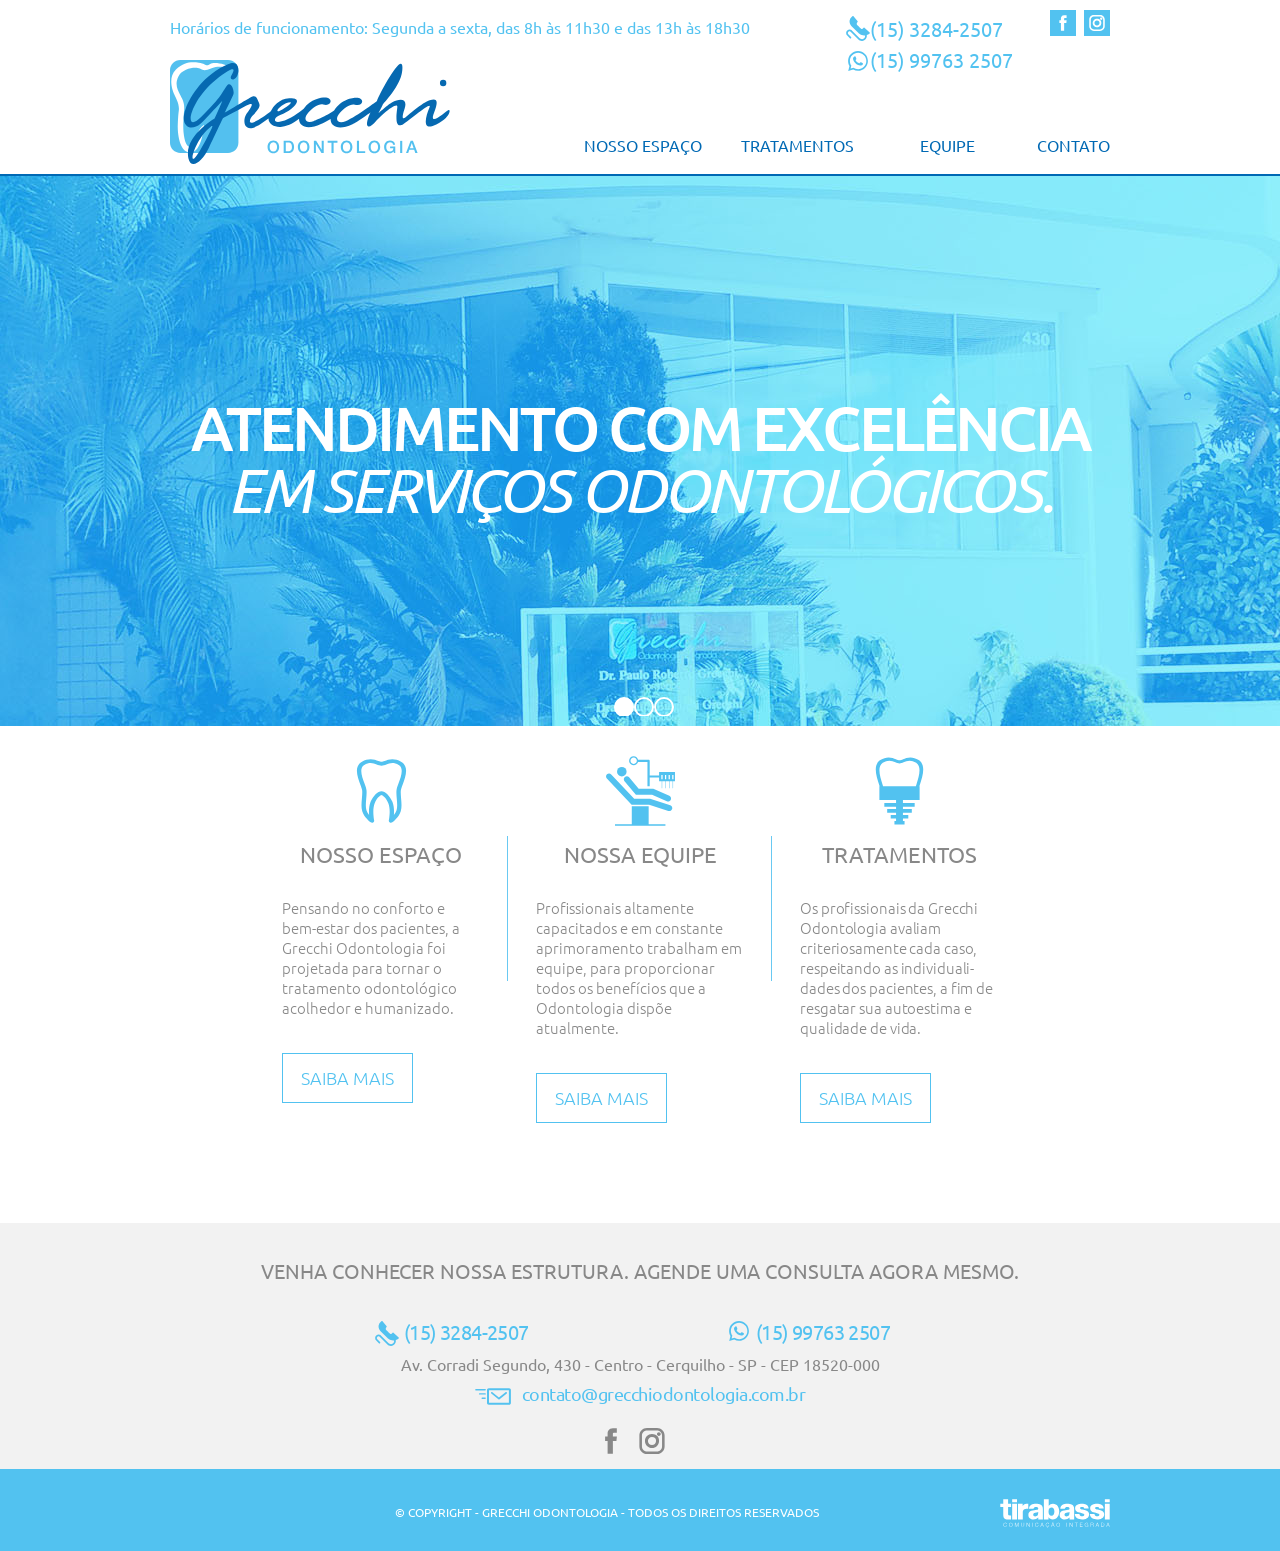
==== commit aa1f944a: "Centraliza os cards de resumo da home Co-authored-by: OpenAI Codex <noreply@openai.com>" ====
--- a/index.html
+++ b/index.html
@@ -20,7 +20,7 @@
 
     <!-- Site Header -->
     <header>
-      <div class='wrapper'>
+      <div class='wrapper'>
 
         <p id='horario'>Horários de funcionamento: Segunda a sexta, das 8h às 11h30 e das 13h às 18h30</p>
 
@@ -289,7 +289,7 @@
 
     <!-- Site Main -->
     <main>
-      <div class='wrapper'>
+      <div class='wrapper homeSummaryGrid'>
 
         <div class='grid-x3 homeSummary rightBlueBorder'>
           <i><svg version="1.1" xmlns="http://www.w3.org/2000/svg"
--- a/css/style.css
+++ b/css/style.css
@@ -286,11 +286,20 @@
     line-height: 20px;
     letter-spacing: -.3px; }
 
-.grid-x3.middle {
-  width: 264px; }
-
-.rightBlueBorder {
-  background: url("../img/rightBlueBorder.png") no-repeat right 80px; }
+.grid-x3.middle {
+  width: 264px; }
+
+.homeSummaryGrid {
+  display: flex;
+  flex-wrap: wrap;
+  justify-content: center;
+  align-items: flex-start; }
+
+.homeSummaryGrid .grid-x3 {
+  float: none; }
+
+.rightBlueBorder {
+  background: url("../img/rightBlueBorder.png") no-repeat right 80px; }
 
 .knowMore-link {
   float: left;
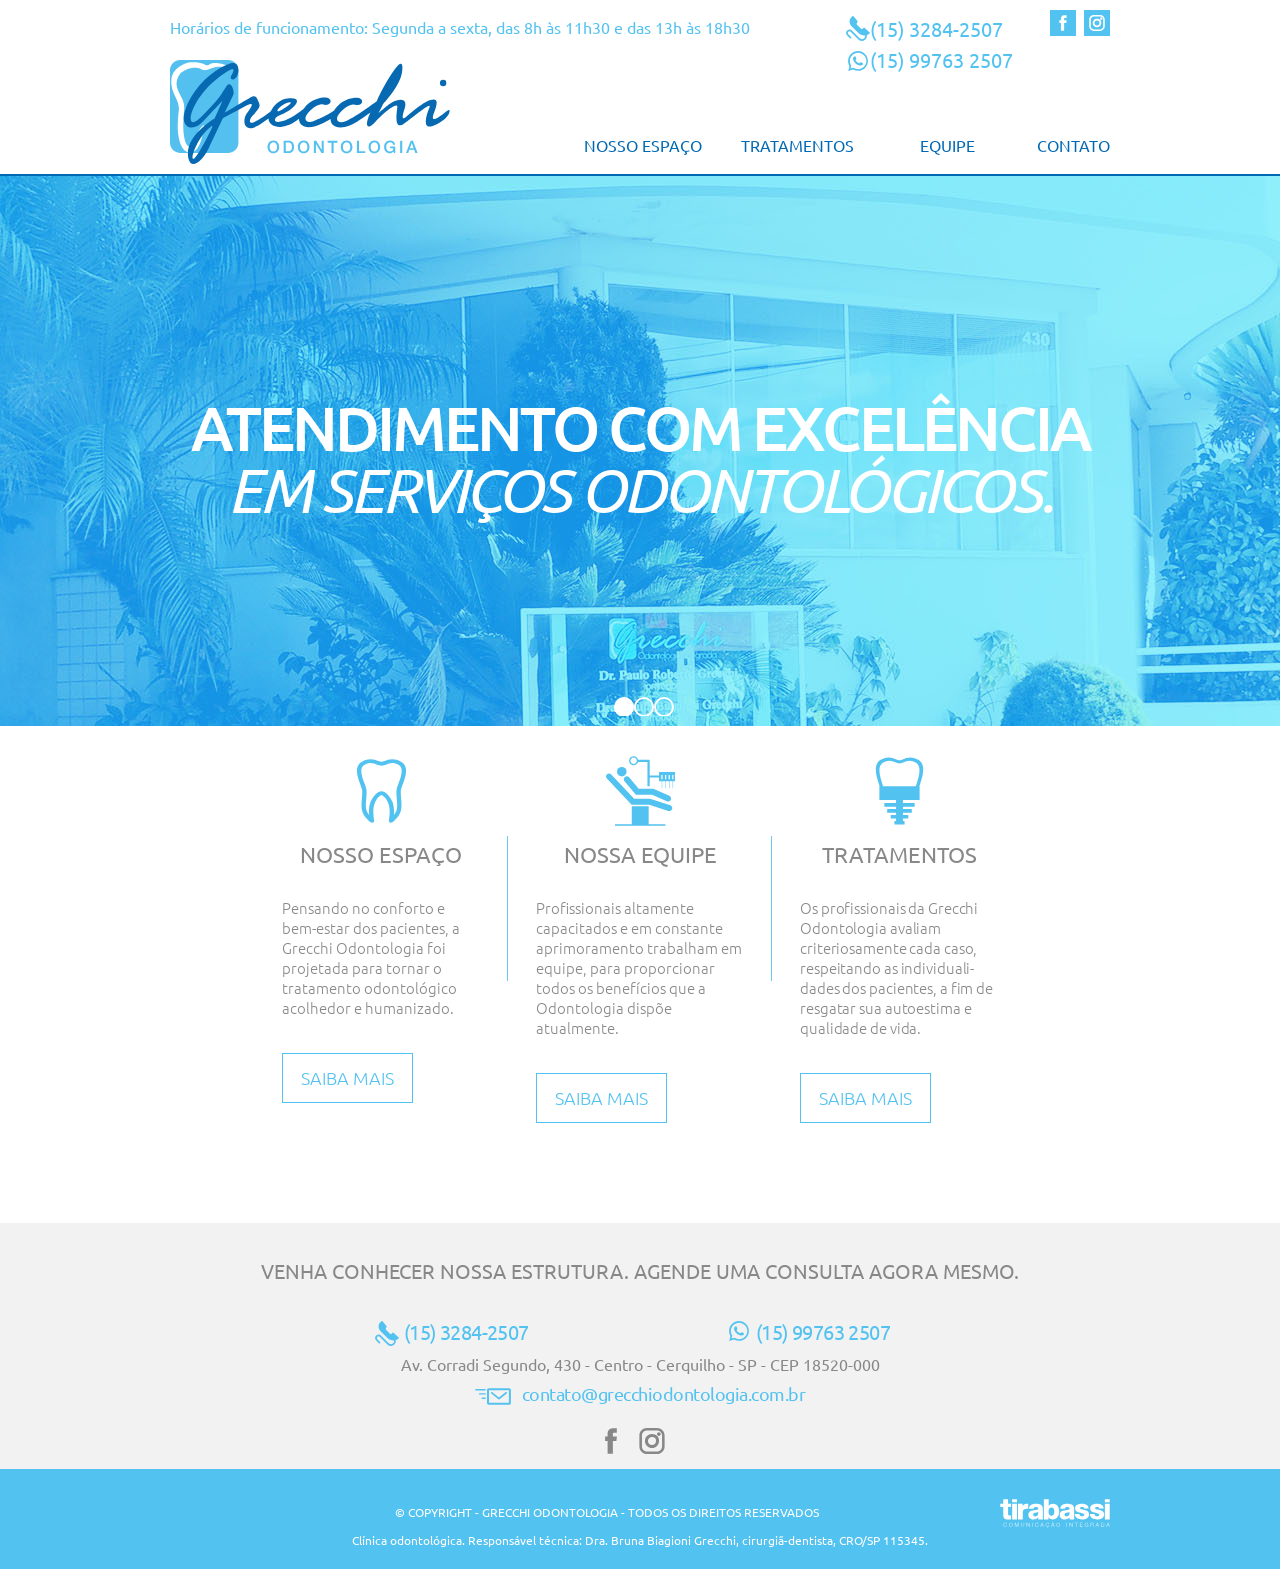
==== commit 4aeb9ce4: "Ajusta site para revisão ética odontológica Co-authored-by: Codex <codex@openai.com>" ====
--- a/index.html
+++ b/index.html
@@ -515,6 +515,7 @@
 		l-0.466-1.193h-1.748l-0.46,1.193h-0.393L107.796,23.811z M107.217,26.141h1.509l-0.74-1.965L107.217,26.141z"/>
 </g>
 </svg></a>
+          <p class='legal-id'>Clínica odontológica. Responsável técnica: Dra. Bruna Biagioni Grecchi, cirurgiã-dentista, CRO/SP 115345.</p>
           <div class='clear'></div>
         </div><!-- .wrapper -->
       </section><!-- #copyright -->
--- a/css/style.css
+++ b/css/style.css
@@ -221,6 +221,22 @@
   color: #888;
   line-height: 24px;
   letter-spacing: -.1px; }
+.page-note {
+  margin-bottom: 35px;
+  padding: 14px 18px;
+  border-left: 4px solid #52c2f0;
+  background: #f7fcff;
+  color: #0069b4;
+  font: 400 15px/24px "Ubuntu", sans-serif;
+  text-align: left; }
+  .page-note a {
+    color: #0069b4;
+    text-decoration: underline; }
+  .page-note.team-note {
+    margin-top: 26px; }
+  .page-note.after-treatment {
+    clear: both;
+    margin-top: 96px; }
 main p.bottomPadding {
   padding-bottom: 18px; }
 main .bigBlock {
@@ -266,6 +282,8 @@
       font-size: 28px;
       line-height: 35px;
       margin-bottom: 12px; }
+    #equipe ul li h3 em {
+      font-style: italic; }
 
 .grid-x3 {
   width: 254px;
@@ -661,6 +679,13 @@
     color: #fff;
     margin-top: 7px;
     margin-left: 225px; }
+  footer #copyright p.legal-id {
+    float: none;
+    clear: both;
+    max-width: 760px;
+    margin: 18px auto 0;
+    line-height: 18px;
+    text-align: center; }
   footer #copyright a {
     float: right !important; }
     footer #copyright a svg * {
--- a/css/mobile.css
+++ b/css/mobile.css
@@ -193,6 +193,18 @@
 
 	main > .wrapper {
 		padding: 24px 0 70px;
+	}
+
+	.page-note {
+		margin-bottom: 24px;
+		padding: 14px 16px;
+		font-size: 14px;
+		line-height: 22px;
+	}
+
+	.page-note.after-treatment {
+		clear: both;
+		margin-top: 96px;
 	}
 
 	main .wrapper hgroup h2,
@@ -481,6 +493,12 @@
 		display: block;
 	}
 
+	footer #copyright p.legal-id {
+		margin-top: 14px;
+		padding: 0 12px;
+		line-height: 18px;
+	}
+
 	footer #copyright a {
 		margin-top: 16px;
 	}
